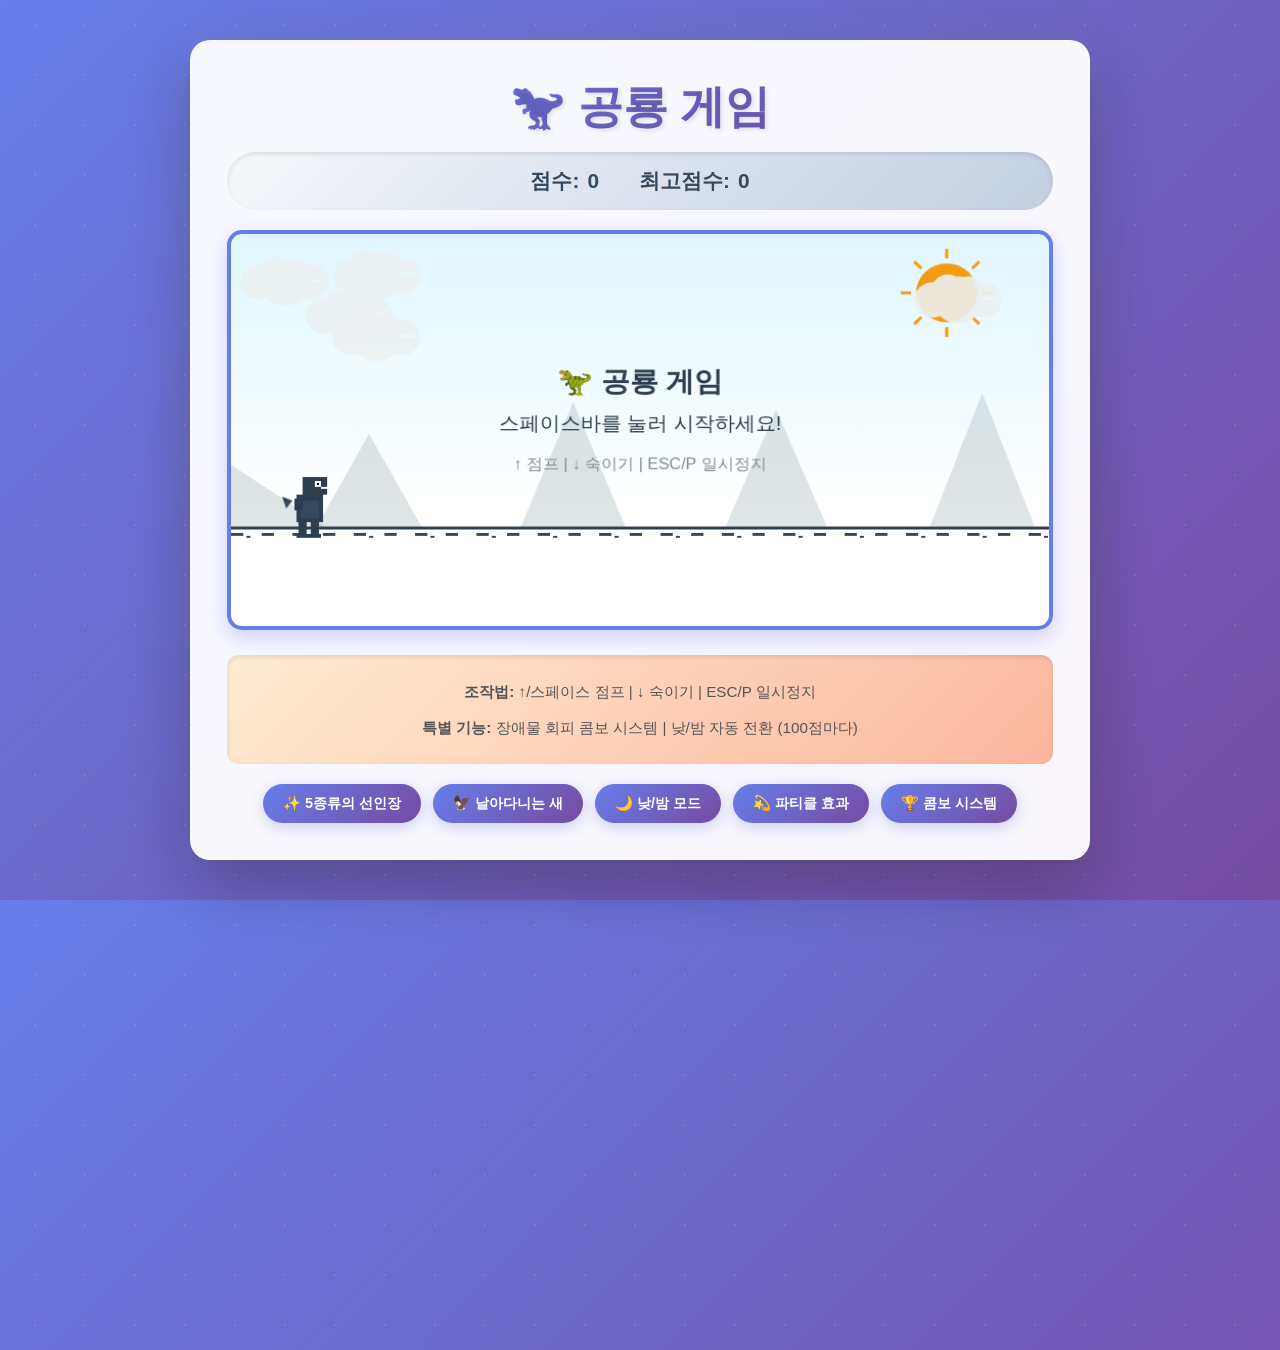
==== web_version/index.html @ 908a23cf "feat: Python pygame 버전으로 전환 JavaScript/HTML 웹 버전을 Python pygame 버전으로 완전히 재구현  ## 주요 변경사항  ### 새로운 Py" ====
<!DOCTYPE html>
<html lang="ko">
<head>
    <meta charset="UTF-8">
    <meta name="viewport" content="width=device-width, initial-scale=1.0">
    <title>공룡 게임 - Dino Game</title>
    <link rel="stylesheet" href="style.css">
</head>
<body>
    <div class="game-container">
        <div class="game-header">
            <h1>🦖 공룡 게임</h1>
            <div class="score-board">
                <span>점수: <span id="score">0</span></span>
                <span>최고점수: <span id="highScore">0</span></span>
            </div>
        </div>

        <canvas id="gameCanvas"></canvas>

        <div id="gameOver" class="game-over hidden">
            <h2>게임 오버!</h2>
            <p>점수: <span id="finalScore">0</span></p>
            <button id="restartBtn">다시 시작</button>
        </div>

        <div class="game-instructions">
            <p><strong>조작법:</strong> ↑/스페이스 점프 | ↓ 숙이기 | ESC/P 일시정지</p>
            <p><strong>특별 기능:</strong> 장애물 회피 콤보 시스템 | 낮/밤 자동 전환 (100점마다)</p>
        </div>

        <div class="game-features">
            <div class="feature">✨ 5종류의 선인장</div>
            <div class="feature">🦅 날아다니는 새</div>
            <div class="feature">🌙 낮/밤 모드</div>
            <div class="feature">💫 파티클 효과</div>
            <div class="feature">🏆 콤보 시스템</div>
        </div>
    </div>

    <script src="game.js"></script>
</body>
</html>
---- web_version/style.css ----
* {
    margin: 0;
    padding: 0;
    box-sizing: border-box;
}

body {
    font-family: 'Segoe UI', Tahoma, Geneva, Verdana, sans-serif;
    background: linear-gradient(135deg, #667eea 0%, #764ba2 100%);
    display: flex;
    justify-content: center;
    align-items: center;
    min-height: 100vh;
    padding: 20px;
    position: relative;
    overflow: hidden;
}

body::before {
    content: '';
    position: absolute;
    width: 200%;
    height: 200%;
    background: radial-gradient(circle, rgba(255,255,255,0.1) 1px, transparent 1px);
    background-size: 50px 50px;
    animation: scroll 30s linear infinite;
    z-index: 0;
}

@keyframes scroll {
    0% { transform: translate(0, 0); }
    100% { transform: translate(-50px, -50px); }
}

.game-container {
    background: rgba(255, 255, 255, 0.95);
    backdrop-filter: blur(10px);
    border-radius: 20px;
    box-shadow: 0 20px 60px rgba(0, 0, 0, 0.3), 0 0 40px rgba(255, 255, 255, 0.1);
    padding: 35px;
    max-width: 900px;
    width: 100%;
    position: relative;
    z-index: 1;
    border: 2px solid rgba(255, 255, 255, 0.2);
}

.game-header {
    text-align: center;
    margin-bottom: 20px;
}

.game-header h1 {
    background: linear-gradient(135deg, #667eea 0%, #764ba2 100%);
    -webkit-background-clip: text;
    -webkit-text-fill-color: transparent;
    background-clip: text;
    font-size: 2.8em;
    margin-bottom: 15px;
    font-weight: 900;
    text-shadow: 2px 2px 4px rgba(0, 0, 0, 0.1);
}

.score-board {
    display: flex;
    justify-content: center;
    gap: 40px;
    font-size: 1.3em;
    color: #34495e;
    font-weight: bold;
    background: linear-gradient(135deg, #f5f7fa 0%, #c3cfe2 100%);
    padding: 15px 30px;
    border-radius: 50px;
    box-shadow: inset 0 2px 5px rgba(0, 0, 0, 0.1);
}

.score-board span {
    display: inline-flex;
    align-items: center;
    gap: 8px;
}

#gameCanvas {
    display: block;
    width: 100%;
    height: 400px;
    border: 4px solid #667eea;
    border-radius: 15px;
    background: linear-gradient(to bottom, #E0F6FF 0%, #FFF 70%);
    cursor: pointer;
    box-shadow: 0 8px 20px rgba(102, 126, 234, 0.3);
    transition: transform 0.2s ease;
}

#gameCanvas:hover {
    transform: translateY(-2px);
    box-shadow: 0 12px 25px rgba(102, 126, 234, 0.4);
}

.game-over {
    text-align: center;
    background: linear-gradient(135deg, rgba(102, 126, 234, 0.98) 0%, rgba(118, 75, 162, 0.98) 100%);
    backdrop-filter: blur(10px);
    color: white;
    padding: 50px;
    border-radius: 20px;
    position: absolute;
    top: 50%;
    left: 50%;
    transform: translate(-50%, -50%);
    z-index: 1000;
    min-width: 350px;
    box-shadow: 0 20px 60px rgba(0, 0, 0, 0.5);
    border: 2px solid rgba(255, 255, 255, 0.3);
    animation: slideIn 0.3s ease-out;
}

@keyframes slideIn {
    from {
        opacity: 0;
        transform: translate(-50%, -60%);
    }
    to {
        opacity: 1;
        transform: translate(-50%, -50%);
    }
}

.game-over.hidden {
    display: none;
}

.game-over h2 {
    font-size: 3em;
    margin-bottom: 20px;
    color: #fff;
    text-shadow: 2px 2px 8px rgba(0, 0, 0, 0.3);
    font-weight: 900;
}

.game-over p {
    font-size: 1.6em;
    margin-bottom: 15px;
    font-weight: 600;
}

#restartBtn {
    background: linear-gradient(135deg, #11998e 0%, #38ef7d 100%);
    color: white;
    border: none;
    padding: 18px 50px;
    font-size: 1.3em;
    border-radius: 50px;
    cursor: pointer;
    transition: all 0.3s ease;
    font-weight: bold;
    box-shadow: 0 8px 20px rgba(56, 239, 125, 0.3);
    border: 2px solid rgba(255, 255, 255, 0.3);
    margin-top: 15px;
}

#restartBtn:hover {
    background: linear-gradient(135deg, #0f7c6f 0%, #2dd169 100%);
    transform: scale(1.08) translateY(-2px);
    box-shadow: 0 12px 30px rgba(56, 239, 125, 0.5);
}

#restartBtn:active {
    transform: scale(0.98);
}

.game-instructions {
    text-align: center;
    margin-top: 25px;
    color: #555;
    font-size: 0.95em;
    line-height: 1.8;
    padding: 15px;
    background: linear-gradient(135deg, #ffecd2 0%, #fcb69f 100%);
    border-radius: 12px;
    box-shadow: inset 0 2px 5px rgba(0, 0, 0, 0.1);
}

.game-instructions p {
    margin: 8px 0;
}

.game-features {
    display: flex;
    justify-content: center;
    flex-wrap: wrap;
    gap: 12px;
    margin-top: 20px;
}

.feature {
    background: linear-gradient(135deg, #667eea 0%, #764ba2 100%);
    color: white;
    padding: 10px 20px;
    border-radius: 25px;
    font-size: 0.9em;
    font-weight: 600;
    box-shadow: 0 4px 15px rgba(102, 126, 234, 0.3);
    transition: all 0.3s ease;
}

.feature:hover {
    transform: translateY(-3px);
    box-shadow: 0 6px 20px rgba(102, 126, 234, 0.4);
}

@media (max-width: 768px) {
    body::before {
        background-size: 30px 30px;
    }

    .game-container {
        padding: 20px;
    }

    .game-header h1 {
        font-size: 2em;
    }

    .score-board {
        flex-direction: column;
        gap: 10px;
        padding: 12px 20px;
        font-size: 1.1em;
    }

    #gameCanvas {
        height: 300px;
        border-width: 3px;
    }

    .game-over {
        padding: 35px 25px;
        min-width: 280px;
    }

    .game-over h2 {
        font-size: 2.2em;
    }

    .game-over p {
        font-size: 1.3em;
    }

    #restartBtn {
        padding: 15px 40px;
        font-size: 1.1em;
    }

    .game-instructions {
        font-size: 0.85em;
        padding: 12px;
    }

    .feature {
        font-size: 0.8em;
        padding: 8px 16px;
    }
}

@media (max-width: 480px) {
    .game-header h1 {
        font-size: 1.6em;
    }

    .game-features {
        gap: 8px;
    }

    .feature {
        font-size: 0.75em;
        padding: 6px 12px;
    }
}
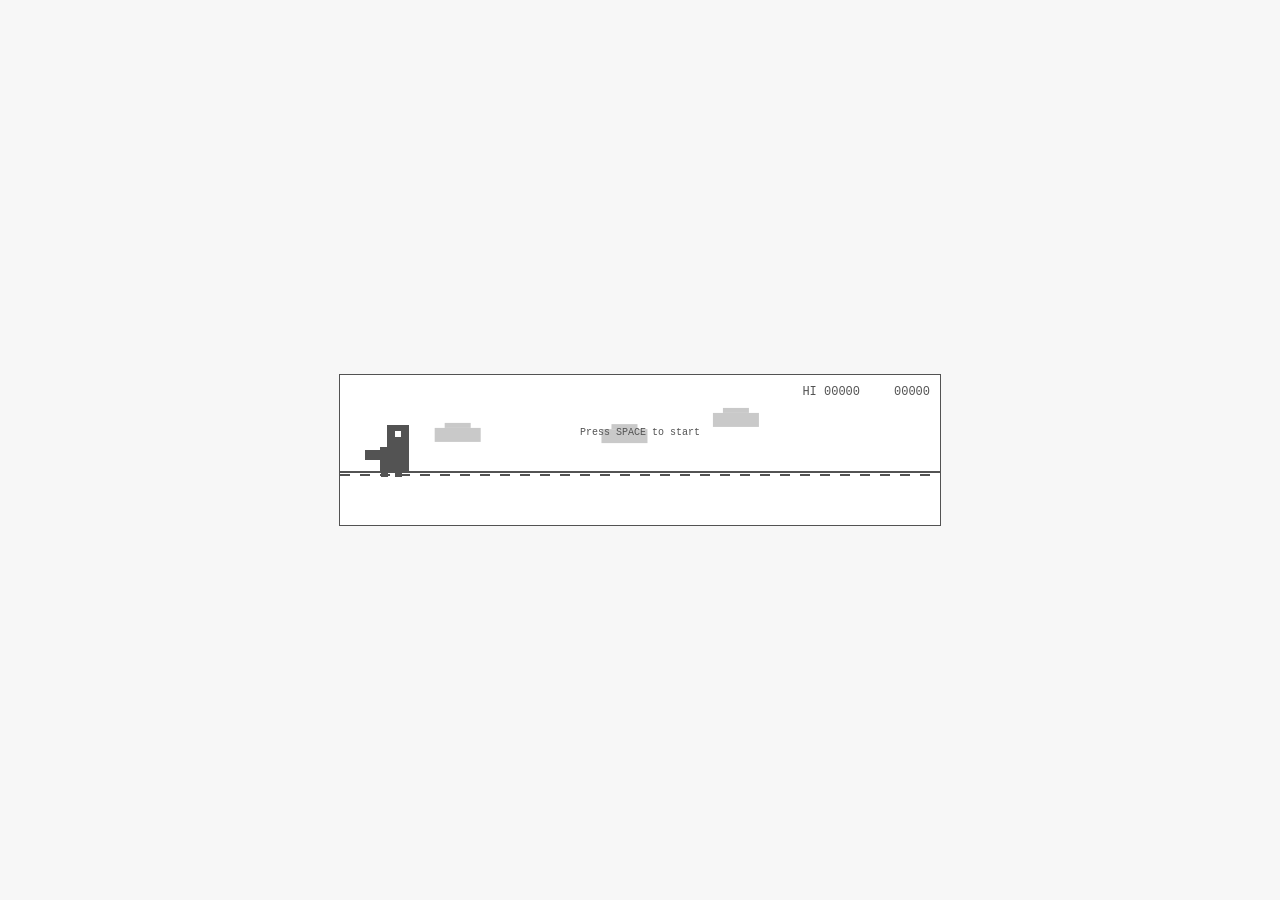
==== commit f04ddc02: "feat: Chrome 스타일 UI로 변경 - 실제 공룡게임과 동일하게 - 웹 버전: 600x150 캔버스, 미니멀 디자인 - Python 버전: 동일한 크기와 스타일로 변경 - " ====
--- a/web_version/index.html
+++ b/web_version/index.html
@@ -3,41 +3,34 @@
 <head>
     <meta charset="UTF-8">
     <meta name="viewport" content="width=device-width, initial-scale=1.0">
-    <title>공룡 게임 - Dino Game</title>
-    <link rel="stylesheet" href="style.css">
+    <title>공룡 게임</title>
+    <style>
+        * {
+            margin: 0;
+            padding: 0;
+            box-sizing: border-box;
+        }
+
+        body {
+            font-family: 'Courier New', Courier, monospace;
+            background: #f7f7f7;
+            display: flex;
+            justify-content: center;
+            align-items: center;
+            min-height: 100vh;
+            overflow: hidden;
+        }
+
+        #gameCanvas {
+            display: block;
+            image-rendering: pixelated;
+            image-rendering: crisp-edges;
+            border: 1px solid #535353;
+        }
+    </style>
 </head>
 <body>
-    <div class="game-container">
-        <div class="game-header">
-            <h1>🦖 공룡 게임</h1>
-            <div class="score-board">
-                <span>점수: <span id="score">0</span></span>
-                <span>최고점수: <span id="highScore">0</span></span>
-            </div>
-        </div>
-
-        <canvas id="gameCanvas"></canvas>
-
-        <div id="gameOver" class="game-over hidden">
-            <h2>게임 오버!</h2>
-            <p>점수: <span id="finalScore">0</span></p>
-            <button id="restartBtn">다시 시작</button>
-        </div>
-
-        <div class="game-instructions">
-            <p><strong>조작법:</strong> ↑/스페이스 점프 | ↓ 숙이기 | ESC/P 일시정지</p>
-            <p><strong>특별 기능:</strong> 장애물 회피 콤보 시스템 | 낮/밤 자동 전환 (100점마다)</p>
-        </div>
-
-        <div class="game-features">
-            <div class="feature">✨ 5종류의 선인장</div>
-            <div class="feature">🦅 날아다니는 새</div>
-            <div class="feature">🌙 낮/밤 모드</div>
-            <div class="feature">💫 파티클 효과</div>
-            <div class="feature">🏆 콤보 시스템</div>
-        </div>
-    </div>
-
+    <canvas id="gameCanvas"></canvas>
     <script src="game.js"></script>
 </body>
 </html>
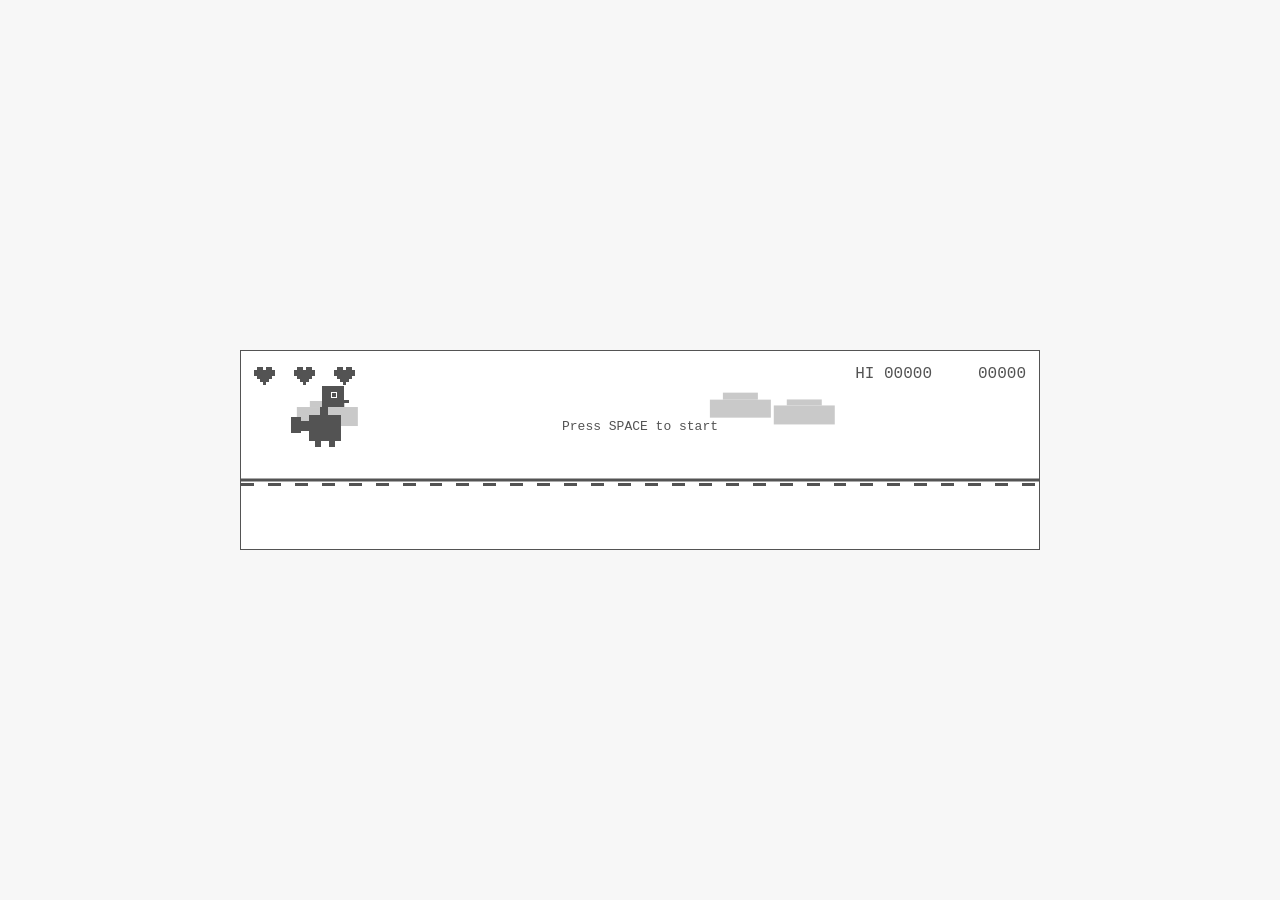
==== commit fb80a4e6: "feat: 모바일 최적화 - 반응형 디자인 및 터치 컨트롤 개선 - 모바일 반응형 캔버스 크기 자동 조정 - 터치 컨트롤 개선 (화면 위쪽: 점프, 아래쪽: 숙이기) - viewp" ====
--- a/web_version/index.html
+++ b/web_version/index.html
@@ -2,13 +2,24 @@
 <html lang="ko">
 <head>
     <meta charset="UTF-8">
-    <meta name="viewport" content="width=device-width, initial-scale=1.0">
+    <meta name="viewport" content="width=device-width, initial-scale=1.0, maximum-scale=1.0, user-scalable=no">
+    <meta name="apple-mobile-web-app-capable" content="yes">
+    <meta name="mobile-web-app-capable" content="yes">
     <title>공룡 게임</title>
     <style>
         * {
             margin: 0;
             padding: 0;
             box-sizing: border-box;
+            -webkit-tap-highlight-color: transparent;
+        }
+
+        html, body {
+            width: 100%;
+            height: 100%;
+            overflow: hidden;
+            position: fixed;
+            touch-action: none;
         }
 
         body {
@@ -17,20 +28,73 @@
             display: flex;
             justify-content: center;
             align-items: center;
-            min-height: 100vh;
-            overflow: hidden;
+        }
+
+        #gameContainer {
+            position: relative;
+            width: 100%;
+            max-width: 800px;
+            display: flex;
+            flex-direction: column;
+            align-items: center;
+            justify-content: center;
         }
 
         #gameCanvas {
             display: block;
+            width: 100%;
+            height: auto;
+            max-width: 800px;
             image-rendering: pixelated;
             image-rendering: crisp-edges;
             border: 1px solid #535353;
+            touch-action: none;
+        }
+
+        #mobileControls {
+            display: none;
+            position: fixed;
+            bottom: 20px;
+            left: 50%;
+            transform: translateX(-50%);
+            gap: 20px;
+            z-index: 1000;
+        }
+
+        .control-hint {
+            background: rgba(83, 83, 83, 0.8);
+            color: white;
+            padding: 10px 20px;
+            border-radius: 8px;
+            font-size: 14px;
+            text-align: center;
+        }
+
+        @media (max-width: 800px) {
+            #mobileControls {
+                display: flex;
+            }
+
+            #gameCanvas {
+                border: none;
+            }
+        }
+
+        @media (orientation: portrait) {
+            body {
+                align-items: flex-start;
+                padding-top: 20px;
+            }
         }
     </style>
 </head>
 <body>
-    <canvas id="gameCanvas"></canvas>
+    <div id="gameContainer">
+        <canvas id="gameCanvas"></canvas>
+        <div id="mobileControls">
+            <div class="control-hint">위쪽 탭: 점프 | 아래쪽 탭: 숙이기</div>
+        </div>
+    </div>
     <script src="game.js"></script>
 </body>
 </html>
